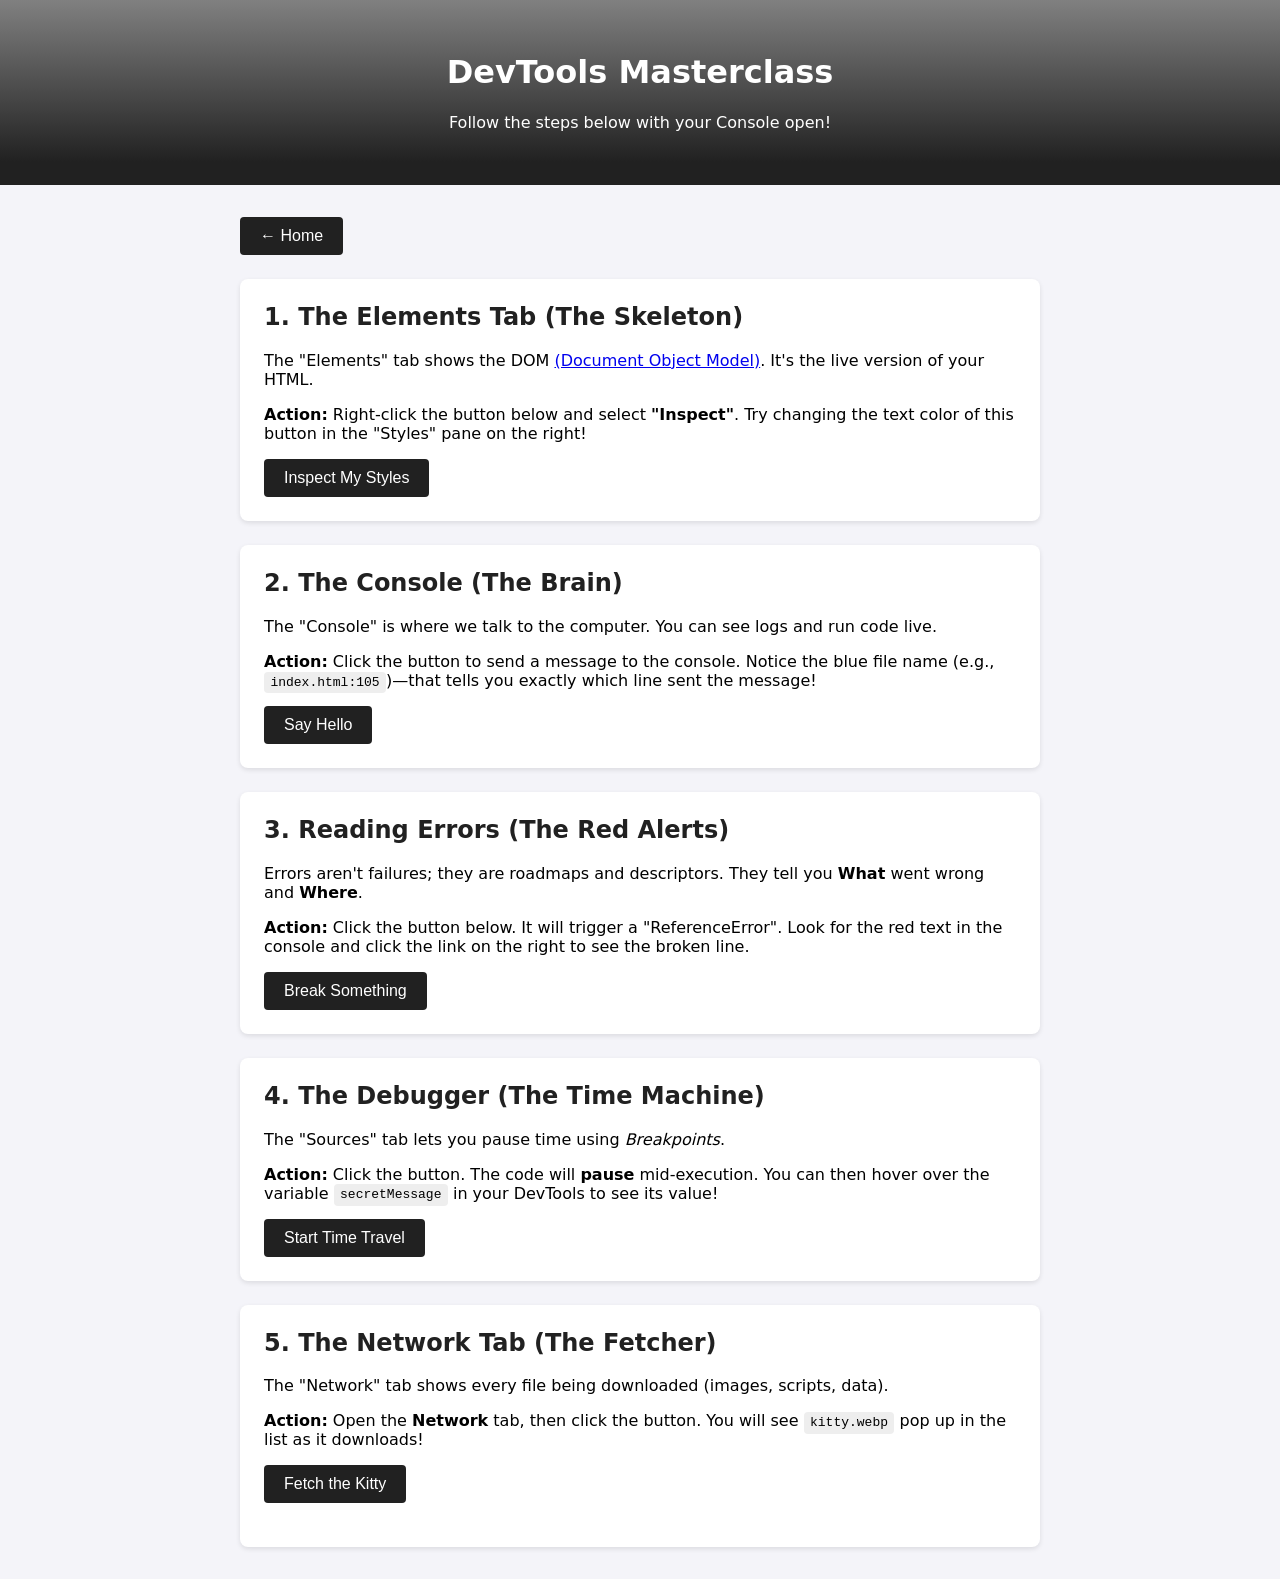
==== Dev_Tools/index.html @ 00175ac0 "first commit" ====
<!doctype html>
<html lang="en">
  <head>
    <meta charset="UTF-8" />
    <meta name="viewport" content="width=device-width, initial-scale=1.0" />
    <meta
      name="description"
      content="A webpage to demonstrate the use of developer tools for the RJ Digi team."
    />
    <meta property="og:type" content="website" />
    <meta property="og:url" content="https://some-url.com" />
    <meta property="og:title" content="Some Title" />
    <meta property="og:img" content="/assets/kitty.webp" />
    <link rel="stylesheet" href="../style.css" />
    <link
      rel="shortcut icon"
      href='data:image/svg+xml;utf8,&lt;svg xmlns="http://www.w3.org/2000/svg" viewBox="0 0 35 35"&gt; &lt;style&gt; rect { fill: %231A1A1A; stroke: %231A1A1A; stroke-width: 3px; } @media (prefers-color-scheme: dark) { rect { stroke: %231A1A1A; } } &lt;/style&gt; &lt;rect x="1.5" y="1.5" width="32" height="32" rx="6" ry="6"/&gt; &lt;/svg&gt;'
      type="image/x-icon"
    />
    <title>DevTools Interactive Lab</title>
  </head>
  <body>
    <div class="header">
      <h1>DevTools Masterclass</h1>
      <p>Follow the steps below with your Console open!</p>
    </div>

    <div class="container">
      <button style="margin-bottom: 1.5rem" onclick="window.location = '/'">
        ← Home
      </button>
      <!-- STEP 1: ELEMENTS -->
      <div class="step" id="step-1">
        <h2>1. The Elements Tab (The Skeleton)</h2>
        <p>
          The "Elements" tab shows the DOM
          <a
            target="_blank"
            href="https://developer.mozilla.org/en-US/docs/Web/API/Document_Object_Model"
            >(Document Object Model)</a
          >. It's the live version of your HTML.
        </p>
        <p>
          <strong>Action:</strong> Right-click the button below and select
          <strong>"Inspect"</strong>. Try changing the text color of this button
          in the "Styles" pane on the right!
        </p>
        <button id="inspect-me">Inspect My Styles</button>
      </div>

      <!-- STEP 2: CONSOLE -->
      <div class="step">
        <h2>2. The Console (The Brain)</h2>
        <p>
          The "Console" is where we talk to the computer. You can see logs and
          run code live.
        </p>
        <p>
          <strong>Action:</strong> Click the button to send a message to the
          console. Notice the blue file name (e.g.,
          <code>index.html:105</code>)—that tells you exactly which line sent
          the message!
        </p>
        <button onclick="console.log('Hello World from the button!')">
          Say Hello
        </button>
      </div>

      <!-- STEP 3: ERRORS -->
      <div class="step">
        <h2>3. Reading Errors (The Red Alerts)</h2>
        <p>
          Errors aren't failures; they are roadmaps and descriptors. They tell
          you
          <strong>What</strong> went wrong and <strong>Where</strong>.
        </p>
        <p>
          <strong>Action:</strong> Click the button below. It will trigger a
          "ReferenceError". Look for the red text in the console and click the
          link on the right to see the broken line.
        </p>
        <button onclick="triggerError()">Break Something</button>
      </div>

      <!-- STEP 4: DEBUGGER -->
      <div class="step">
        <h2>4. The Debugger (The Time Machine)</h2>
        <p>The "Sources" tab lets you pause time using <em>Breakpoints</em>.</p>
        <p>
          <strong>Action:</strong> Click the button. The code will
          <strong>pause</strong> mid-execution. You can then hover over the
          variable <code>secretMessage</code> in your DevTools to see its value!
        </p>
        <button id="debug-btn">Start Time Travel</button>
      </div>

      <!-- STEP 5: NETWORK -->
      <div class="step">
        <h2>5. The Network Tab (The Fetcher)</h2>
        <p>
          The "Network" tab shows every file being downloaded (images, scripts,
          data).
        </p>
        <p>
          <strong>Action:</strong> Open the <strong>Network</strong> tab, then
          click the button. You will see <code>kitty.webp</code> pop up in the
          list as it downloads!
        </p>
        <button id="fetch-kitty">Fetch the Kitty</button>
        <div id="kitty-container"></div>
      </div>
    </div>

    <script>
      // For Step 3
      function triggerError() {
        console.log("About to trigger an error...");
        // This variable doesn't exist!
        const result = nonExistentVariable + 10;
      }

      // For Step 4
      document.getElementById("debug-btn").addEventListener("click", () => {
        const secretMessage = "You caught me!";
        console.log("Checking the debugger...");

        // The 'debugger' keyword forces the browser to pause if DevTools is open
        debugger;

        alert(
          "Check your Sources tab! The code is paused on the 'debugger' line.",
        );
      });

      // For Step 5
      document.getElementById("fetch-kitty").addEventListener("click", () => {
        const container = document.getElementById("kitty-container");
        container.innerHTML = ""; // Clear previous

        const kitty = document.createElement("img");
        kitty.src = "/assets/kitty.webp"; // This triggers a Network request
        kitty.alt = "A cute kitty";

        kitty.onload = () => console.log("Kitty loaded successfully!");
        kitty.onerror = () => {
          console.error(
            "%cLine !: Network Error!",
            "color: red; font-weight: bold;",
          );
          console.log("%c FLOW: [Request] ──┐", "color: red;");
          console.log(
            "%c                 └─▶ [File Not Found (404)]",
            "color: red;",
          );
          alert(
            "Check the Network Tab! kitty.webp failed to load because it's missing locally.",
          );
        };

        container.appendChild(kitty);
      });

      console.log("--- Lab Initialized ---");
      console.log("Tip: Press Esc while in DevTools to toggle a mini-console!");
    </script>
  </body>
</html>
---- style.css ----
:root {
  --primary: rgb(33, 33, 33);
  --bg: #f4f4f9;
}
body {
  font-family: system-ui, sans-serif;
  margin: 0;
  background: var(--bg);
}
.header {
  background: linear-gradient(to bottom, grey, var(--primary) 90%);
  padding: 2rem;
  text-align: center;
  color: white;
  border-bottom: 5px solid var(--primary);
}
.container {
  max-width: 800px;
  margin: 2rem auto;
  padding: 0 1rem;
}
.step {
  background: white;
  padding: 1.5rem;
  margin-bottom: 1.5rem;
  border-radius: 8px;
  box-shadow: 0 2px 5px rgba(0, 0, 0, 0.1);
}
h2 {
  color: var(--primary);
  margin-top: 0;
}
code {
  background: #eee;
  padding: 0.2rem 0.4rem;
  border-radius: 4px;
  font-family: monospace;
}
button {
  background: var(--primary);
  color: white;
  border: none;
  padding: 10px 20px;
  border-radius: 4px;
  cursor: pointer;
  font-size: 1rem;
}
button:hover {
  opacity: 0.9;
}
.hidden {
  display: none;
}
#kitty-container {
  text-align: center;
  margin-top: 20px;
}
img {
  border: 5px solid white;
  box-shadow: 0 4px 10px rgba(0, 0, 0, 0.2);
  max-width: 300px;
}
form {
  padding: 30px;
  display: flex;
  flex-direction: column;
  gap: 15px;
  align-items: flex-start;
}
.controls {
  display: flex;
  gap: 10px;
  align-items: center;
}
input[type="text"] {
  padding: 8px;
  width: 250px;
}
.kitty {
  display: block;
  margin: 20px;
  border: 5px solid lawngreen;
}
.card-link {
  text-decoration: none;
  color: black;
}
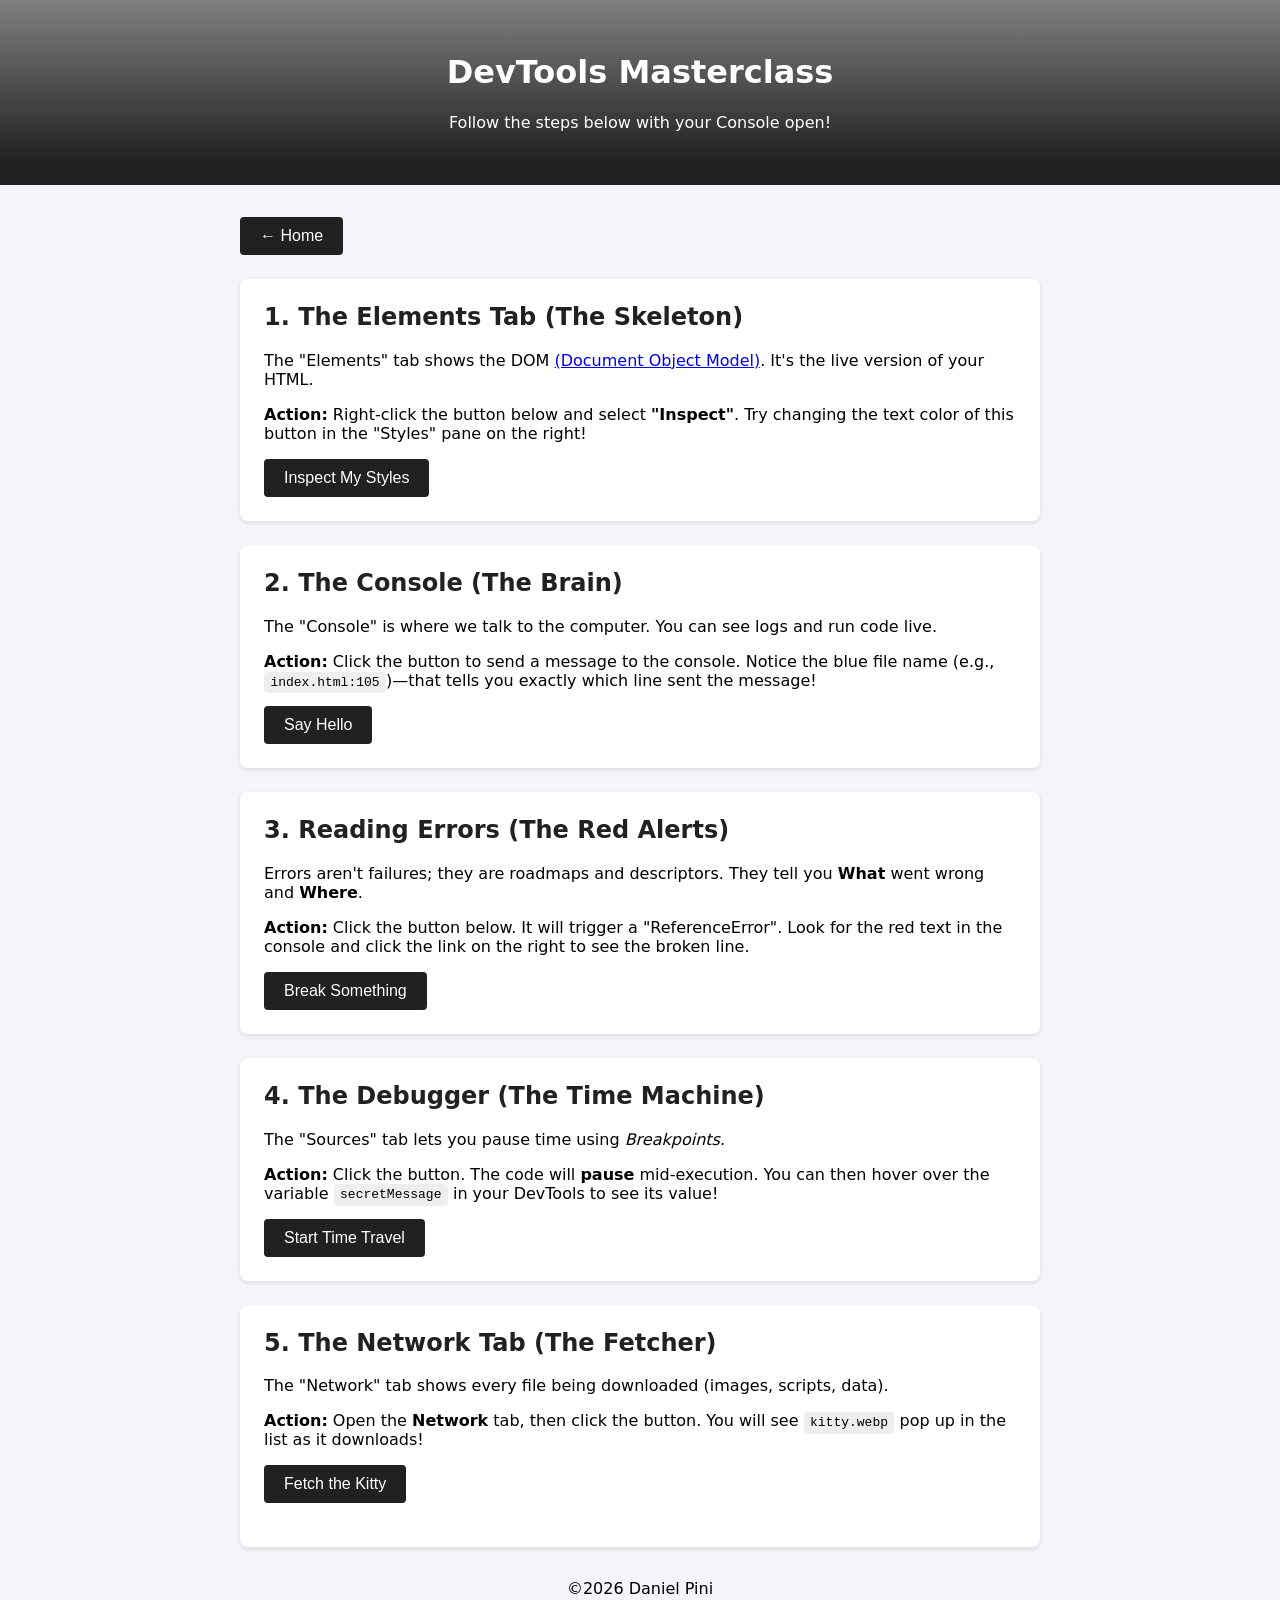
==== commit c007e587: "Add copyright" ====
--- a/Dev_Tools/index.html
+++ b/Dev_Tools/index.html
@@ -110,6 +110,7 @@
         <div id="kitty-container"></div>
       </div>
     </div>
+    <footer style="text-align: center"><p>&copy;2026 Daniel Pini</p></footer>
 
     <script>
       // For Step 3
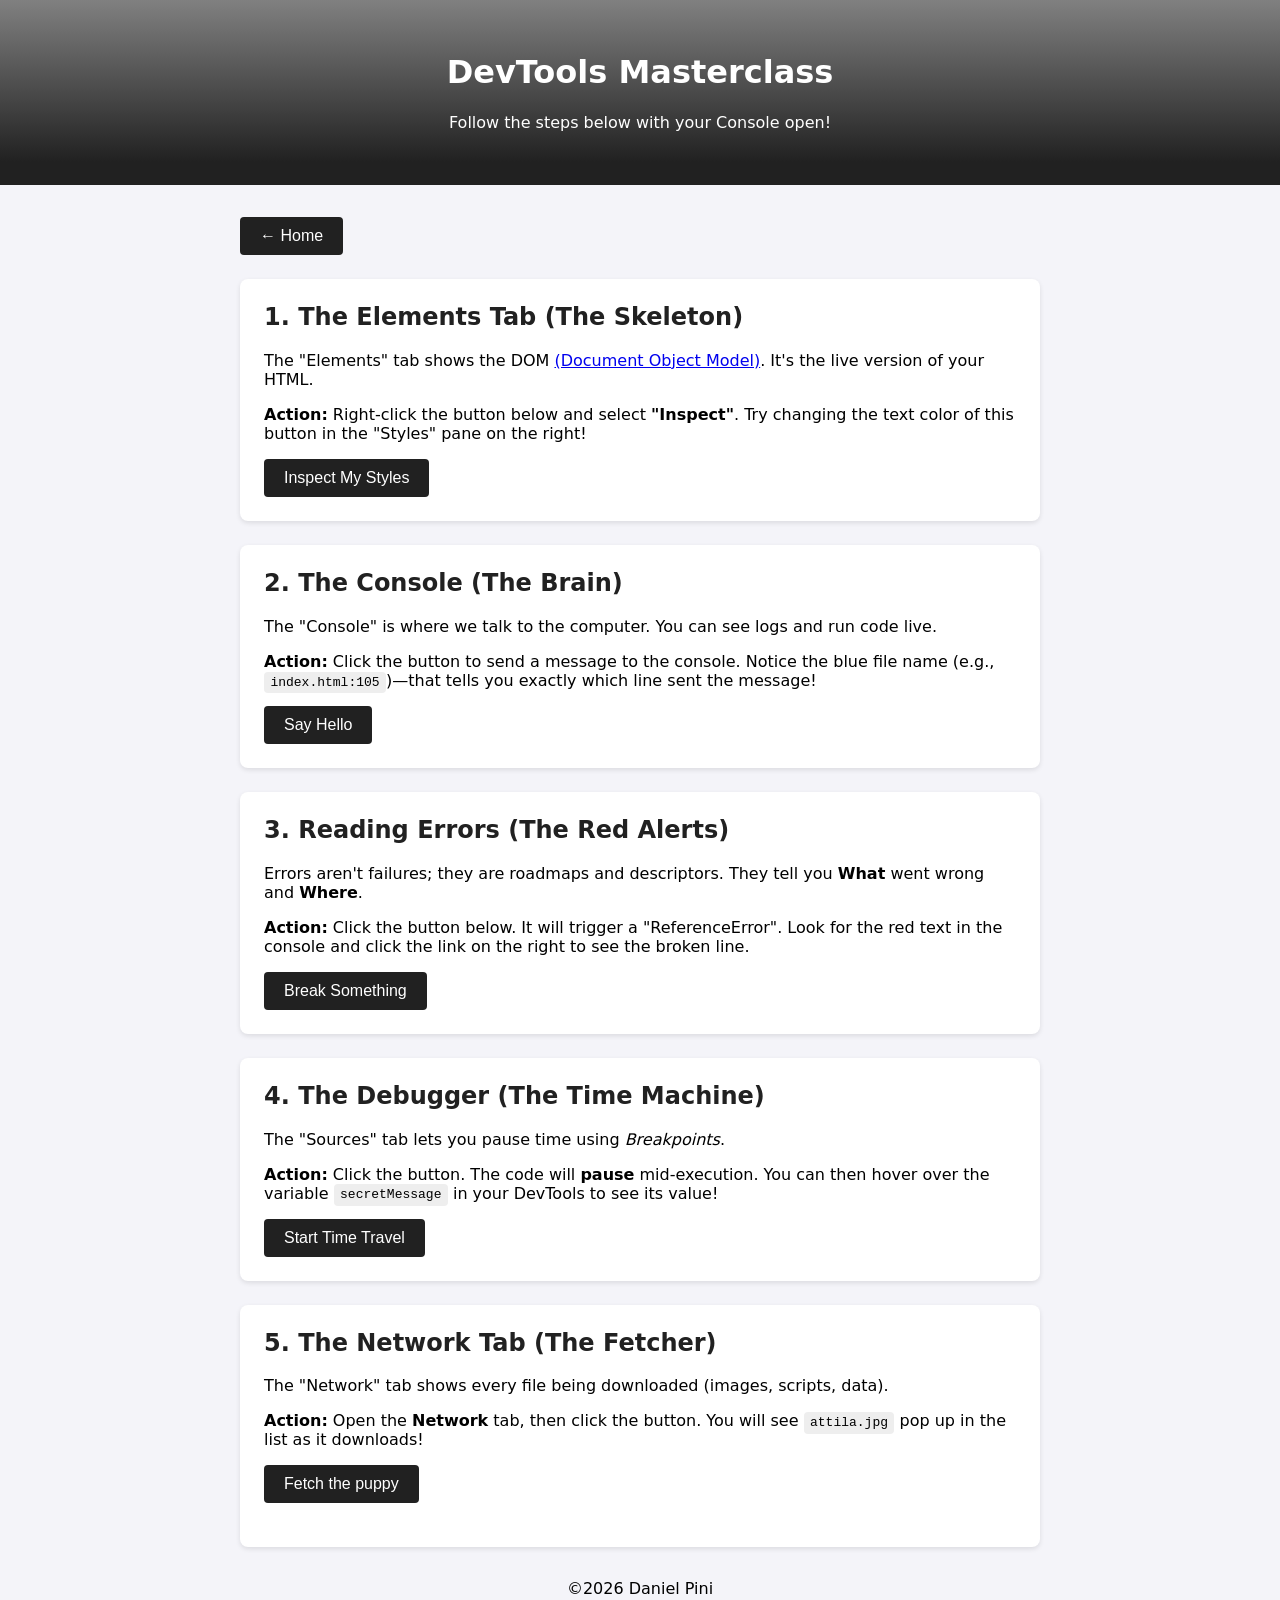
==== commit a70378bf: "Make the kitten attila" ====
--- a/Dev_Tools/index.html
+++ b/Dev_Tools/index.html
@@ -8,9 +8,12 @@
       content="A webpage to demonstrate the use of developer tools for the RJ Digi team."
     />
     <meta property="og:type" content="website" />
-    <meta property="og:url" content="https://some-url.com" />
-    <meta property="og:title" content="Some Title" />
-    <meta property="og:img" content="/assets/kitty.webp" />
+    <meta
+      property="og:url"
+      content="https://danielpini.github.io/digi_team_demos/Dev_Tools"
+    />
+    <meta property="og:title" content="Dev Tools" />
+    <meta property="og:img" content="../assets/attila.jpg" />
     <link rel="stylesheet" href="../style.css" />
     <link
       rel="shortcut icon"
@@ -26,7 +29,7 @@
     </div>
 
     <div class="container">
-      <button style="margin-bottom: 1.5rem" onclick="window.location = '/'">
+      <button style="margin-bottom: 1.5rem" onclick="window.location = '../'">
         ← Home
       </button>
       <!-- STEP 1: ELEMENTS -->
@@ -103,11 +106,11 @@
         </p>
         <p>
           <strong>Action:</strong> Open the <strong>Network</strong> tab, then
-          click the button. You will see <code>kitty.webp</code> pop up in the
+          click the button. You will see <code>attila.jpg</code> pop up in the
           list as it downloads!
         </p>
-        <button id="fetch-kitty">Fetch the Kitty</button>
-        <div id="kitty-container"></div>
+        <button id="fetch-puppy">Fetch the puppy</button>
+        <div id="puppy-container"></div>
       </div>
     </div>
     <footer style="text-align: center"><p>&copy;2026 Daniel Pini</p></footer>
@@ -134,16 +137,16 @@
       });
 
       // For Step 5
-      document.getElementById("fetch-kitty").addEventListener("click", () => {
-        const container = document.getElementById("kitty-container");
+      document.getElementById("fetch-puppy").addEventListener("click", () => {
+        const container = document.getElementById("puppy-container");
         container.innerHTML = ""; // Clear previous
 
-        const kitty = document.createElement("img");
-        kitty.src = "/assets/kitty.webp"; // This triggers a Network request
-        kitty.alt = "A cute kitty";
+        const puppy = document.createElement("img");
+        puppy.src = "../assets/attila.jpg"; // This triggers a Network request
+        puppy.alt = "A cute puppy";
 
-        kitty.onload = () => console.log("Kitty loaded successfully!");
-        kitty.onerror = () => {
+        puppy.onload = () => console.log("Puppy loaded successfully!");
+        puppy.onerror = () => {
           console.error(
             "%cLine !: Network Error!",
             "color: red; font-weight: bold;",
@@ -154,11 +157,11 @@
             "color: red;",
           );
           alert(
-            "Check the Network Tab! kitty.webp failed to load because it's missing locally.",
+            "Check the Network Tab! attila.jpg failed to load because it's missing locally.",
           );
         };
 
-        container.appendChild(kitty);
+        container.appendChild(puppy);
       });
 
       console.log("--- Lab Initialized ---");
--- a/style.css
+++ b/style.css
@@ -51,7 +51,7 @@
 .hidden {
   display: none;
 }
-#kitty-container {
+#puppy-container {
   text-align: center;
   margin-top: 20px;
 }
@@ -76,7 +76,7 @@
   padding: 8px;
   width: 250px;
 }
-.kitty {
+.puppy {
   display: block;
   margin: 20px;
   border: 5px solid lawngreen;
